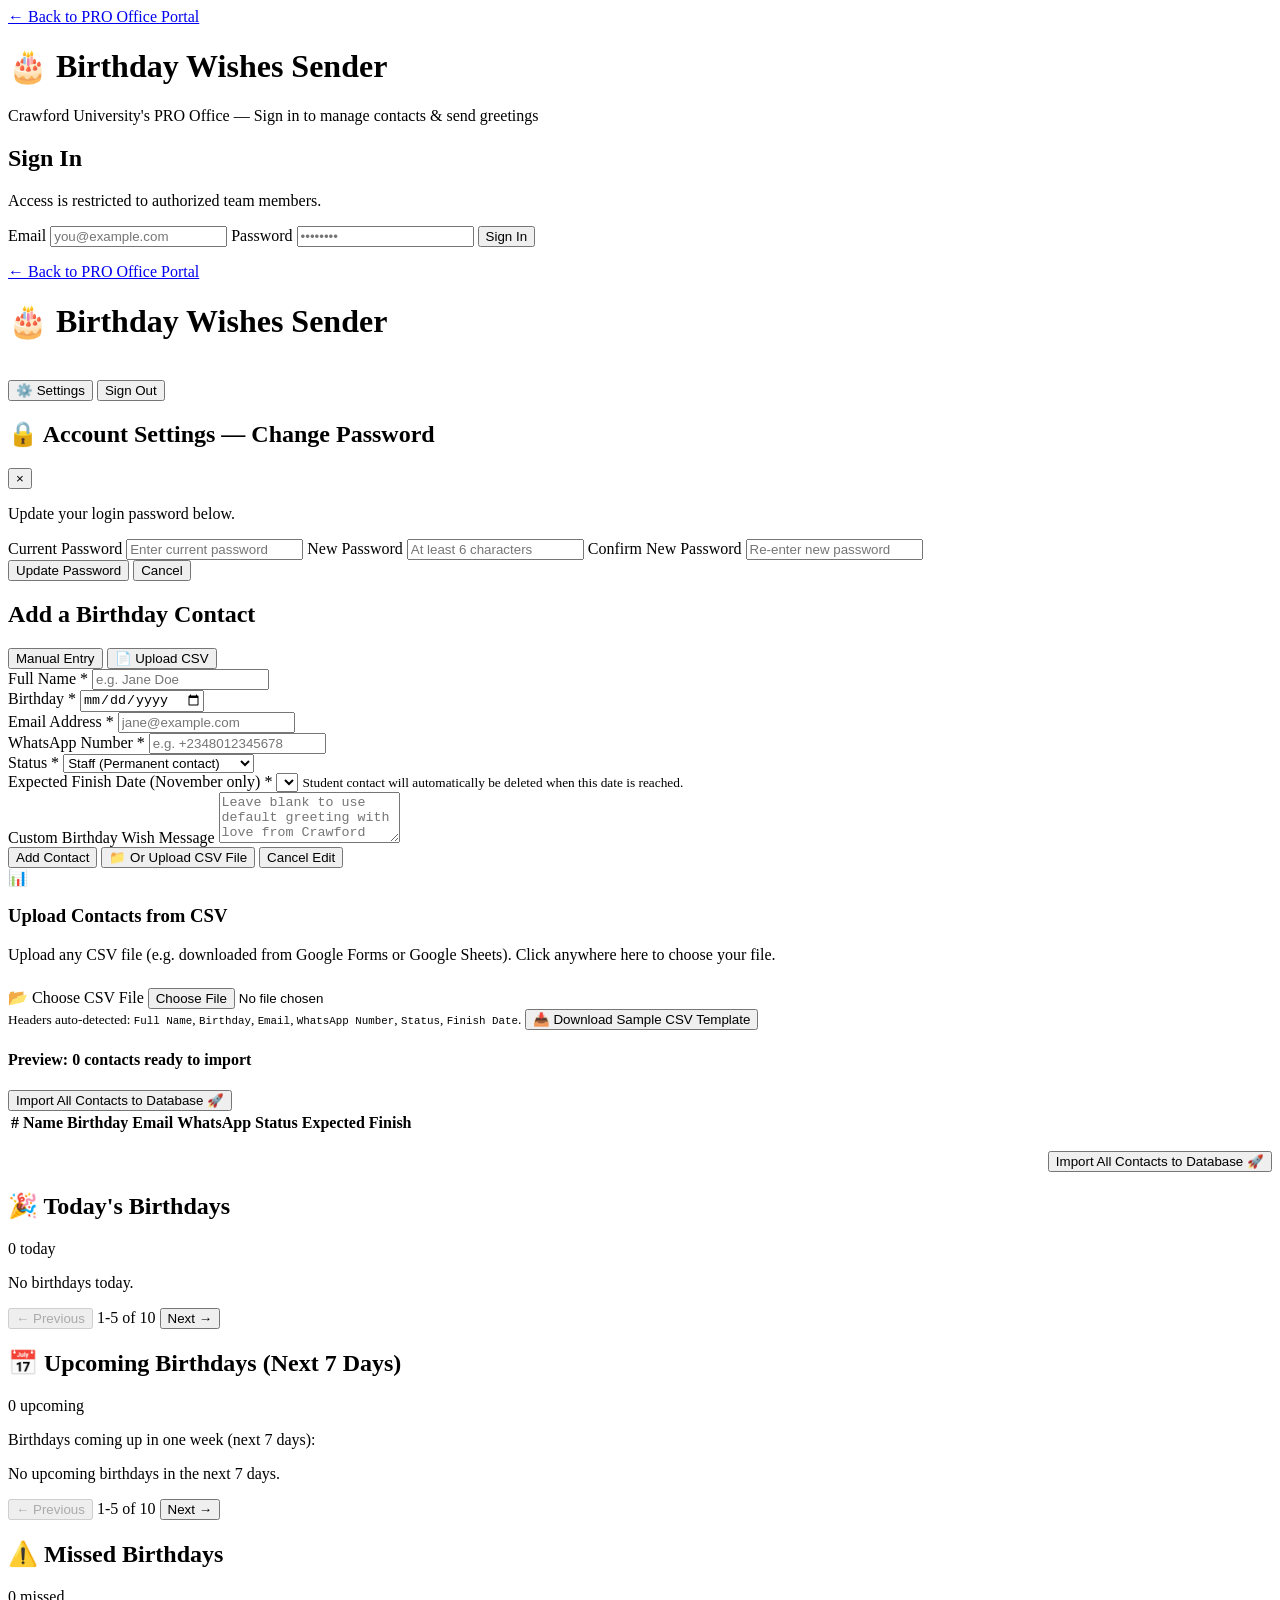
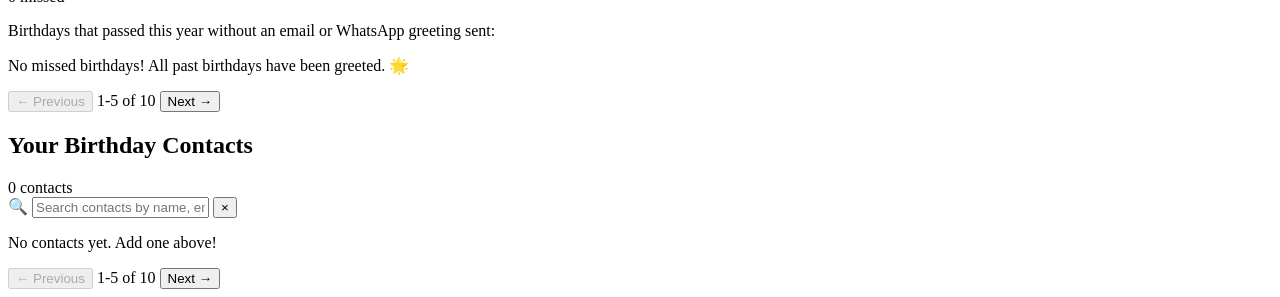
==== public/birthday/index.html @ d238e312 "Isolate user contacts, fix today and upcoming birthdays, create portal home and separate birthday an" ====
<!DOCTYPE html>
<html lang="en">
<head>
  <meta charset="UTF-8" />
  <meta name="viewport" content="width=device-width, initial-scale=1.0" />
  <title>Birthday Wishes Sender — Crawford University's PRO Office</title>
  <link rel="canonical" href="https://crawfordpro.com.ng/birthday" />
  <script>
    (function () {
      const hostname = window.location.hostname;
      if (hostname.endsWith('.web.app') || hostname.endsWith('.firebaseapp.com')) {
        window.location.replace(
          'https://crawfordpro.com.ng' +
          window.location.pathname +
          window.location.search +
          window.location.hash
        );
      }
    })();
  </script>
  <link rel="stylesheet" href="/style.css?v=2.3" />
</head>
<body>

  <!-- ============ AUTH SECTION (SIGN IN ONLY) ============ -->
  <div id="auth-section" class="container">
    <div class="portal-nav-bar">
      <a href="/" class="portal-back-btn">← Back to PRO Office Portal</a>
    </div>

    <h1>🎂 Birthday Wishes Sender</h1>
    <p class="subtitle">Crawford University's PRO Office — Sign in to manage contacts & send greetings</p>

    <div id="login-form" class="card auth-card">
      <h2>Sign In</h2>
      <p class="auth-notice">
        Access is restricted to authorized team members.
      </p>

      <form id="auth-form">
        <label for="email">Email</label>
        <input type="email" id="email" placeholder="you@example.com" required autocomplete="email" />

        <label for="password">Password</label>
        <input type="password" id="password" placeholder="••••••••" required autocomplete="current-password" />

        <button type="submit" id="auth-btn">Sign In</button>
      </form>
      <p id="auth-error" class="error"></p>
    </div>
  </div>

  <!-- ============ APP DASHBOARD ============ -->
  <div id="app-section" class="container hidden">
    <div class="portal-nav-bar">
      <a href="/" class="portal-back-btn">← Back to PRO Office Portal</a>
    </div>

    <header>
      <div>
        <h1>🎂 Birthday Wishes Sender</h1>
        <small class="helper-text" style="color: rgba(255,255,255,0.85); font-size: 0.9rem;">Crawford University's PRO Office</small>
      </div>
      <div class="header-right">
        <span id="user-email"></span>
        <button id="toggle-settings-btn" class="btn-secondary" title="Account Settings">⚙️ Settings</button>
        <button id="sign-out-btn" class="btn-secondary">Sign Out</button>
      </div>
    </header>

    <!-- ============ ACCOUNT SETTINGS CARD (TOGGLEABLE) ============ -->
    <div id="settings-card" class="card hidden">
      <div class="card-header-row">
        <h2>🔒 Account Settings — Change Password</h2>
        <button type="button" id="close-settings-btn" class="btn-close" aria-label="Close settings">&times;</button>
      </div>
      <p class="card-description">Update your login password below.</p>
      
      <form id="change-password-form">
        <label for="current-password">Current Password</label>
        <input type="password" id="current-password" placeholder="Enter current password" required autocomplete="current-password" />

        <label for="new-password">New Password</label>
        <input type="password" id="new-password" placeholder="At least 6 characters" minlength="6" required autocomplete="new-password" />

        <label for="confirm-password">Confirm New Password</label>
        <input type="password" id="confirm-password" placeholder="Re-enter new password" minlength="6" required autocomplete="new-password" />

        <div class="form-actions">
          <button type="submit" id="update-password-btn">Update Password</button>
          <button type="button" id="cancel-password-btn" class="btn-secondary">Cancel</button>
        </div>
      </form>
      <p id="password-feedback" class="feedback-msg"></p>
    </div>

    <!-- ============ ADD / EDIT CONTACT FORM ============ -->
    <div class="card">
      <div class="card-header-row">
        <h2 id="form-title">Add a Birthday Contact</h2>
        <div class="tab-toggle-group">
          <button type="button" id="tab-single-btn" class="btn-tab active">Manual Entry</button>
          <button type="button" id="tab-csv-btn" class="btn-tab">📄 Upload CSV</button>
        </div>
      </div>

      <!-- Single Contact Form Panel -->
      <div id="single-contact-panel">
        <form id="contact-form">
          <input type="hidden" id="edit-id" value="" />

          <div class="form-row">
            <div class="form-group flex-1">
              <label for="contact-name">Full Name *</label>
              <input type="text" id="contact-name" placeholder="e.g. Jane Doe" required />
            </div>
            <div class="form-group flex-1">
              <label for="contact-birthday">Birthday *</label>
              <input type="date" id="contact-birthday" required />
            </div>
          </div>

          <div class="form-row">
            <div class="form-group flex-1">
              <label for="contact-email">Email Address *</label>
              <input type="email" id="contact-email" placeholder="jane@example.com" required />
            </div>
            <div class="form-group flex-1">
              <label for="contact-whatsapp">WhatsApp Number *</label>
              <input type="tel" id="contact-whatsapp" placeholder="e.g. +2348012345678" required />
            </div>
          </div>

          <div class="form-row">
            <div class="form-group flex-1">
              <label for="contact-status">Status *</label>
              <select id="contact-status" required>
                <option value="staff">Staff (Permanent contact)</option>
                <option value="student">Student (Temporary contact)</option>
              </select>
            </div>

            <!-- Expected Finish Date (shown only when Student is selected) -->
            <div class="form-group flex-1 hidden" id="student-finish-group">
              <label for="expected-finish-date">Expected Finish Date (November only) *</label>
              <select id="expected-finish-date">
                <!-- Dynamically populated in app.js -->
              </select>
              <small class="helper-text">Student contact will automatically be deleted when this date is reached.</small>
            </div>
          </div>

          <label for="wish-message">Custom Birthday Wish Message</label>
          <textarea id="wish-message" rows="3" placeholder="Leave blank to use default greeting with love from Crawford University's PRO Office..."></textarea>

          <div class="form-actions">
            <button type="submit" id="save-btn">Add Contact</button>
            <button type="button" id="switch-to-csv-btn" class="btn-secondary">📁 Or Upload CSV File</button>
            <button type="button" id="cancel-edit-btn" class="btn-secondary hidden">Cancel Edit</button>
          </div>
        </form>
      </div>

      <!-- CSV File Upload Panel -->
      <div id="csv-import-panel" class="hidden">
        <label for="csv-file-input" class="csv-upload-box" id="csv-drop-zone">
          <div class="csv-icon">📊</div>
          <h3>Upload Contacts from CSV</h3>
          <p class="card-description">
            Upload any CSV file (e.g. downloaded from Google Forms or Google Sheets). Click anywhere here to choose your file.
          </p>
          <span class="btn-primary" id="browse-csv-btn" style="display:inline-block; margin-top: 0.5rem; pointer-events: none;">📂 Choose CSV File</span>
          <input type="file" id="csv-file-input" accept=".csv,text/csv,text/plain" class="visually-hidden-input" />
          <span id="csv-filename" class="csv-filename-text"></span>
        </label>
        <div id="csv-status-msg" class="csv-status-msg"></div>

        <div class="csv-template-row">
          <small class="helper-text">
            Headers auto-detected: <code>Full Name</code>, <code>Birthday</code>, <code>Email</code>, <code>WhatsApp Number</code>, <code>Status</code>, <code>Finish Date</code>.
          </small>
          <button type="button" id="download-template-btn" class="btn-link">📥 Download Sample CSV Template</button>
        </div>

        <!-- CSV Preview & Import Button -->
        <div id="csv-preview-container" class="hidden">
          <div class="card-header-row preview-header">
            <h4>Preview: <span id="csv-preview-count">0</span> contacts ready to import</h4>
            <button type="button" id="import-contacts-btn" class="btn-send">Import All Contacts to Database 🚀</button>
          </div>
          <div class="table-responsive">
            <table class="preview-table">
              <thead>
                <tr>
                  <th>#</th>
                  <th>Name</th>
                  <th>Birthday</th>
                  <th>Email</th>
                  <th>WhatsApp</th>
                  <th>Status</th>
                  <th>Expected Finish</th>
                </tr>
              </thead>
              <tbody id="csv-preview-tbody">
              </tbody>
            </table>
          </div>
          <div class="csv-bottom-actions" style="margin-top: 1rem; text-align: right;">
            <button type="button" id="import-contacts-bottom-btn" class="btn-send">Import All Contacts to Database 🚀</button>
          </div>
        </div>
      </div>
    </div>

    <!-- ============ TODAY'S BIRTHDAYS CARD ============ -->
    <div class="card highlight-card">
      <div class="card-header-row">
        <h2>🎉 Today's Birthdays</h2>
        <span id="todays-count" class="badge badge-today">0 today</span>
      </div>
      <div id="todays-birthdays">
        <p class="placeholder">No birthdays today.</p>
      </div>
      <div id="todays-pagination" class="pagination-bar hidden">
        <button type="button" id="todays-prev-btn" class="btn-pagination" disabled aria-label="Previous 5">&larr; Previous</button>
        <span id="todays-page-info" class="pagination-info">1-5 of 10</span>
        <button type="button" id="todays-next-btn" class="btn-pagination" aria-label="Next 5">Next &rarr;</button>
      </div>
    </div>

    <!-- ============ UPCOMING BIRTHDAYS CARD (NEXT 7 DAYS) ============ -->
    <div class="card upcoming-card">
      <div class="card-header-row">
        <h2>📅 Upcoming Birthdays (Next 7 Days)</h2>
        <span id="upcoming-count" class="badge badge-upcoming">0 upcoming</span>
      </div>
      <p class="card-description">Birthdays coming up in one week (next 7 days):</p>
      <div id="upcoming-birthdays">
        <p class="placeholder">No upcoming birthdays in the next 7 days.</p>
      </div>
      <div id="upcoming-pagination" class="pagination-bar hidden">
        <button type="button" id="upcoming-prev-btn" class="btn-pagination" disabled aria-label="Previous 5">&larr; Previous</button>
        <span id="upcoming-page-info" class="pagination-info">1-5 of 10</span>
        <button type="button" id="upcoming-next-btn" class="btn-pagination" aria-label="Next 5">Next &rarr;</button>
      </div>
    </div>

    <!-- ============ MISSED BIRTHDAYS CARD ============ -->
    <div class="card missed-card">
      <div class="card-header-row">
        <h2>⚠️ Missed Birthdays</h2>
        <span id="missed-count" class="badge badge-missed">0 missed</span>
      </div>
      <p class="card-description">Birthdays that passed this year without an email or WhatsApp greeting sent:</p>
      <div id="missed-birthdays">
        <p class="placeholder">No missed birthdays! All past birthdays have been greeted. 🌟</p>
      </div>
      <div id="missed-pagination" class="pagination-bar hidden">
        <button type="button" id="missed-prev-btn" class="btn-pagination" disabled aria-label="Previous 5">&larr; Previous</button>
        <span id="missed-page-info" class="pagination-info">1-5 of 10</span>
        <button type="button" id="missed-next-btn" class="btn-pagination" aria-label="Next 5">Next &rarr;</button>
      </div>
    </div>

    <!-- ============ ALL CONTACTS LIST ============ -->
    <div class="card">
      <div class="card-header-row">
        <h2>Your Birthday Contacts</h2>
        <span id="contacts-count" class="badge">0 contacts</span>
      </div>

      <!-- Search & Filter Bar -->
      <div class="search-bar-container">
        <span class="search-icon">🔍</span>
        <input type="text" id="contact-search" placeholder="Search contacts by name, email, phone, status..." autocomplete="off" />
        <button type="button" id="clear-search-btn" class="btn-clear hidden" title="Clear search">&times;</button>
      </div>

      <div id="contacts-list">
        <p class="placeholder">No contacts yet. Add one above!</p>
      </div>
      <div id="contacts-pagination" class="pagination-bar hidden">
        <button type="button" id="contacts-prev-btn" class="btn-pagination" disabled aria-label="Previous 5">&larr; Previous</button>
        <span id="contacts-page-info" class="pagination-info">1-5 of 10</span>
        <button type="button" id="contacts-next-btn" class="btn-pagination" aria-label="Next 5">Next &rarr;</button>
      </div>
    </div>
  </div>

  <!-- Firebase Modular Scripts -->
  <script type="module" src="/firebase-config.js"></script>
  <script type="module" src="/auth.js?v=2.3"></script>
  <script type="module" src="/app.js?v=2.3"></script>
</body>
</html>
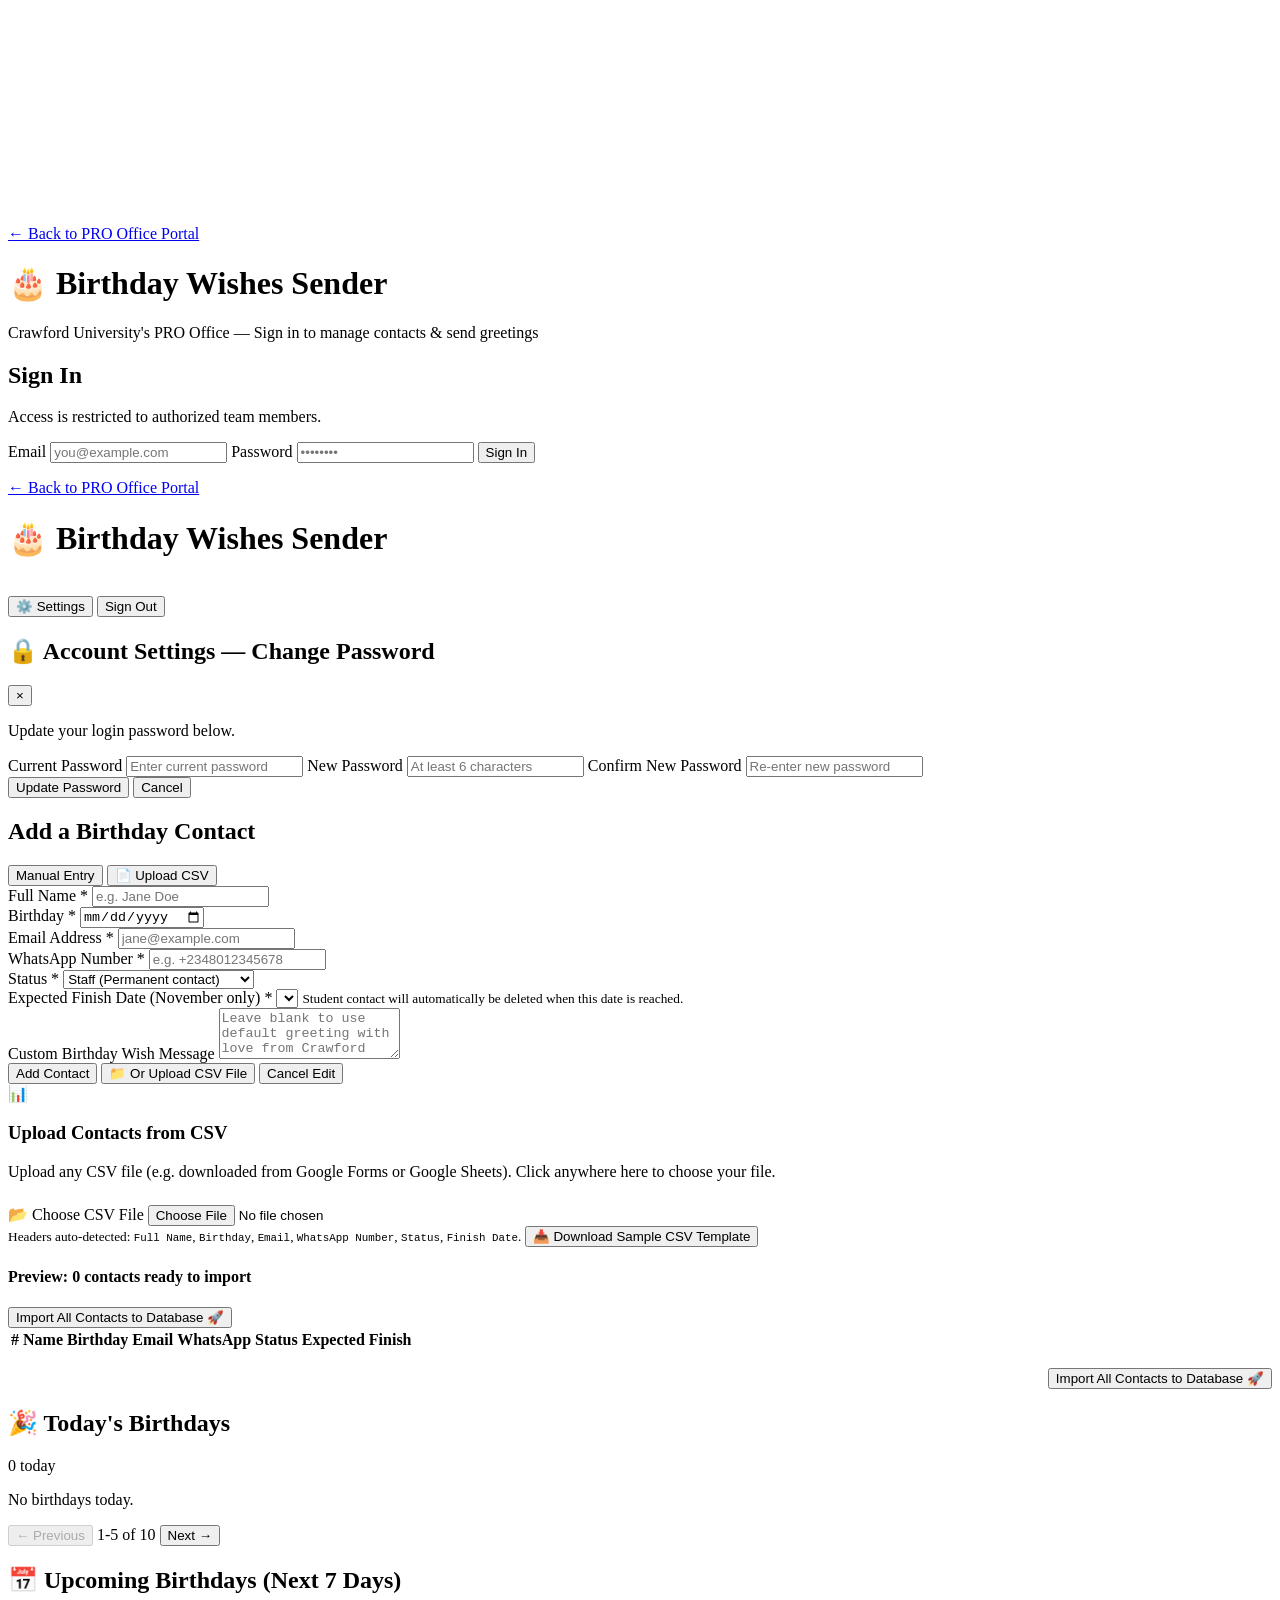
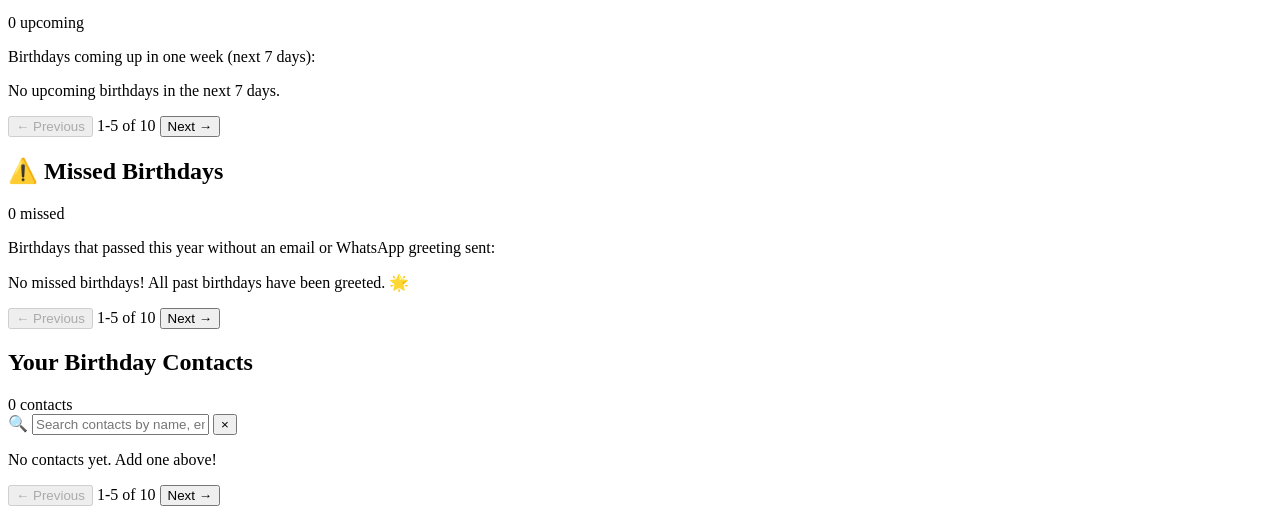
==== commit 22d3f2b3: "Prevent login flash on birthday page reload and count missed birthdays only from contact creation da" ====
--- a/public/birthday/index.html
+++ b/public/birthday/index.html
@@ -17,13 +17,25 @@
         );
       }
     })();
+    // Prevent flash of login form when already authenticated
+    try {
+      if (localStorage.getItem("crupro_session") === "true") {
+        document.documentElement.classList.add("has-session");
+      }
+    } catch (_) {}
   </script>
-  <link rel="stylesheet" href="/style.css?v=2.3" />
+  <link rel="stylesheet" href="/style.css?v=2.4" />
 </head>
 <body>
 
+  <!-- ============ INITIAL AUTH LOADING STATE ============ -->
+  <div id="auth-loading" class="container" style="text-align: center; padding: 5rem 1rem; color: #ffffff;">
+    <div class="auth-loading-spinner"></div>
+    <p style="margin-top: 1.25rem; font-weight: 500; font-size: 1.05rem;">Loading Birthday Wishes Sender...</p>
+  </div>
+
   <!-- ============ AUTH SECTION (SIGN IN ONLY) ============ -->
-  <div id="auth-section" class="container">
+  <div id="auth-section" class="container hidden">
     <div class="portal-nav-bar">
       <a href="/" class="portal-back-btn">← Back to PRO Office Portal</a>
     </div>
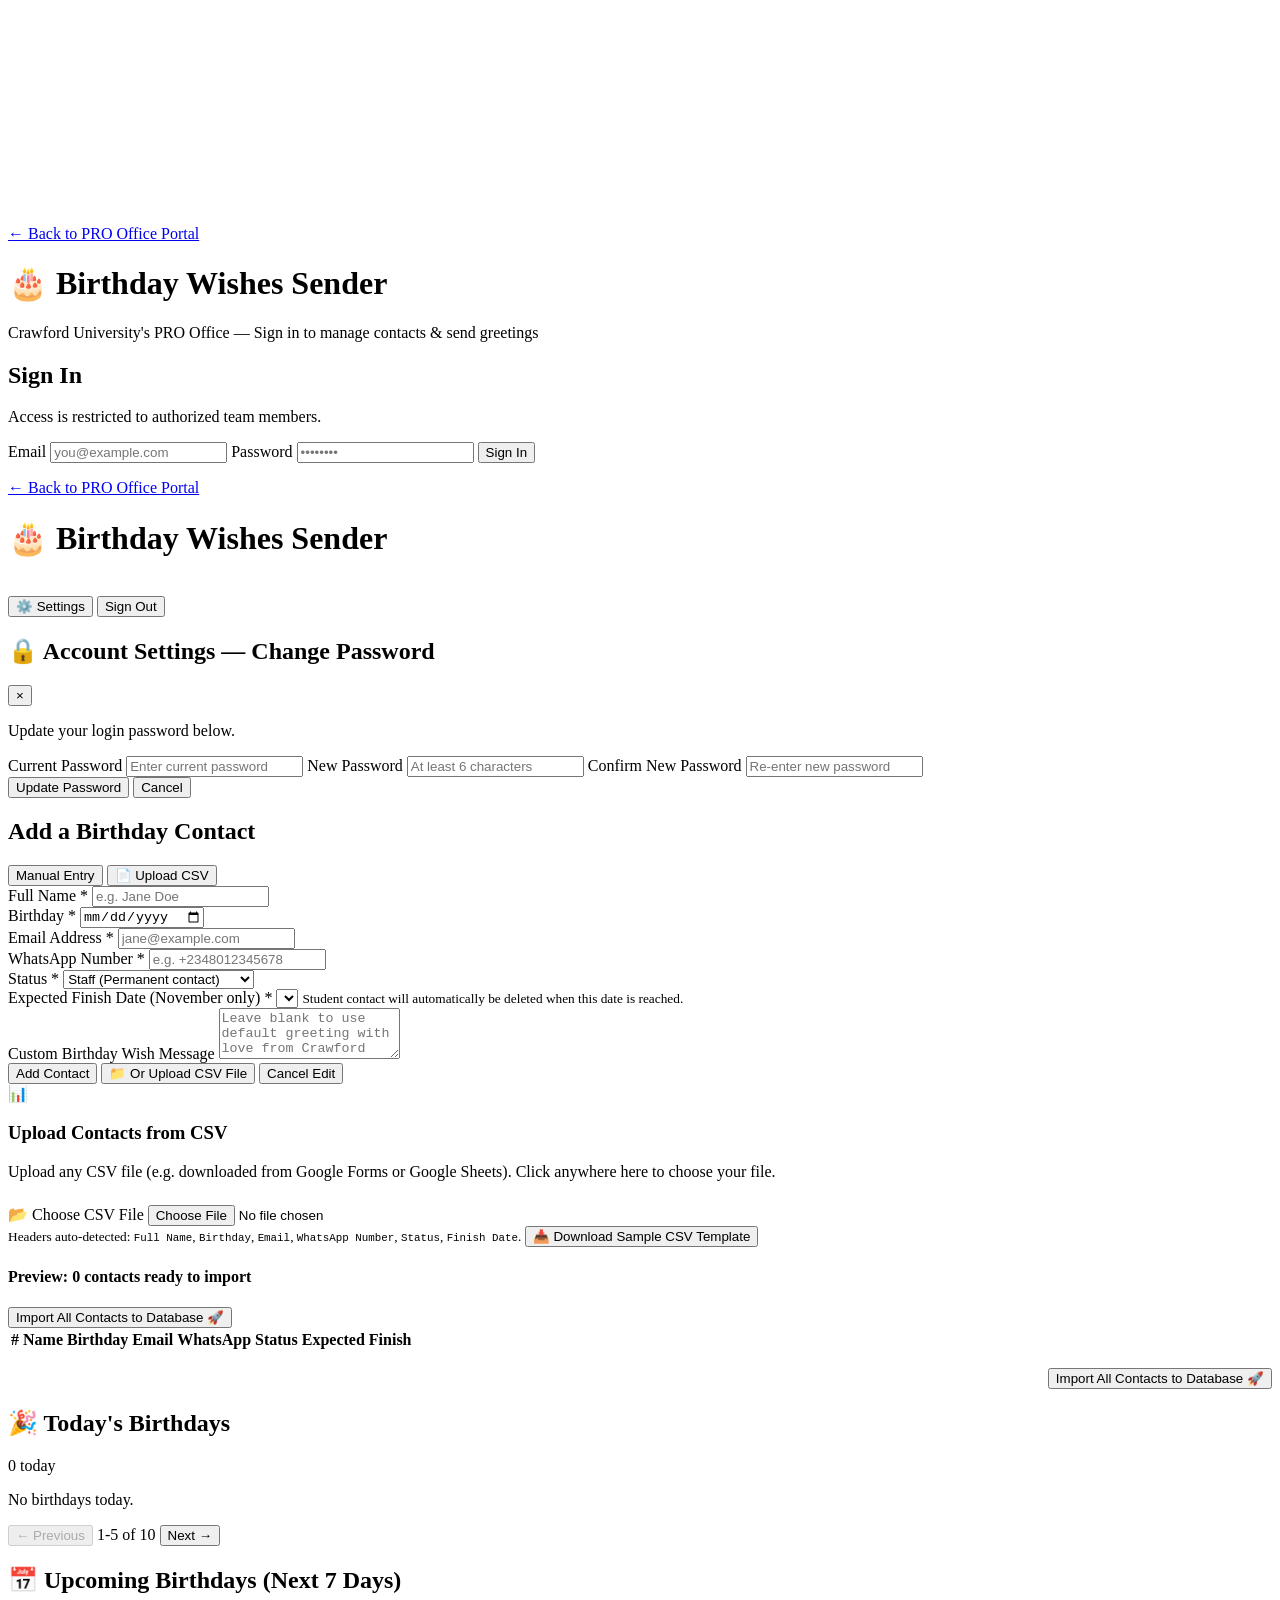
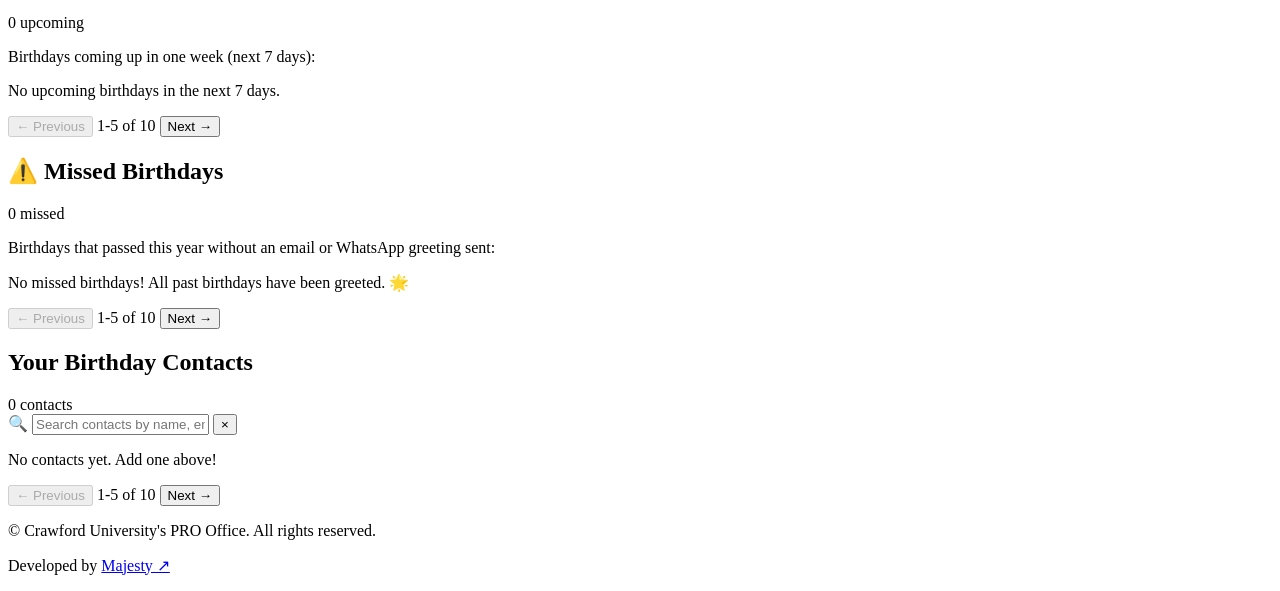
==== commit 2cac9d0b: "Ensure consistent footer across all pages (home, birthday, and idcard)" ====
--- a/public/birthday/index.html
+++ b/public/birthday/index.html
@@ -299,6 +299,11 @@
     </div>
   </div>
 
+  <footer class="portal-footer">
+    <p>&copy; Crawford University's PRO Office. All rights reserved.</p>
+    <p class="portal-dev-credit">Developed by <a href="https://majolat2000.vercel.app" target="_blank" rel="noopener noreferrer">Majesty ↗</a></p>
+  </footer>
+
   <!-- Firebase Modular Scripts -->
   <script type="module" src="/firebase-config.js"></script>
   <script type="module" src="/auth.js?v=2.3"></script>
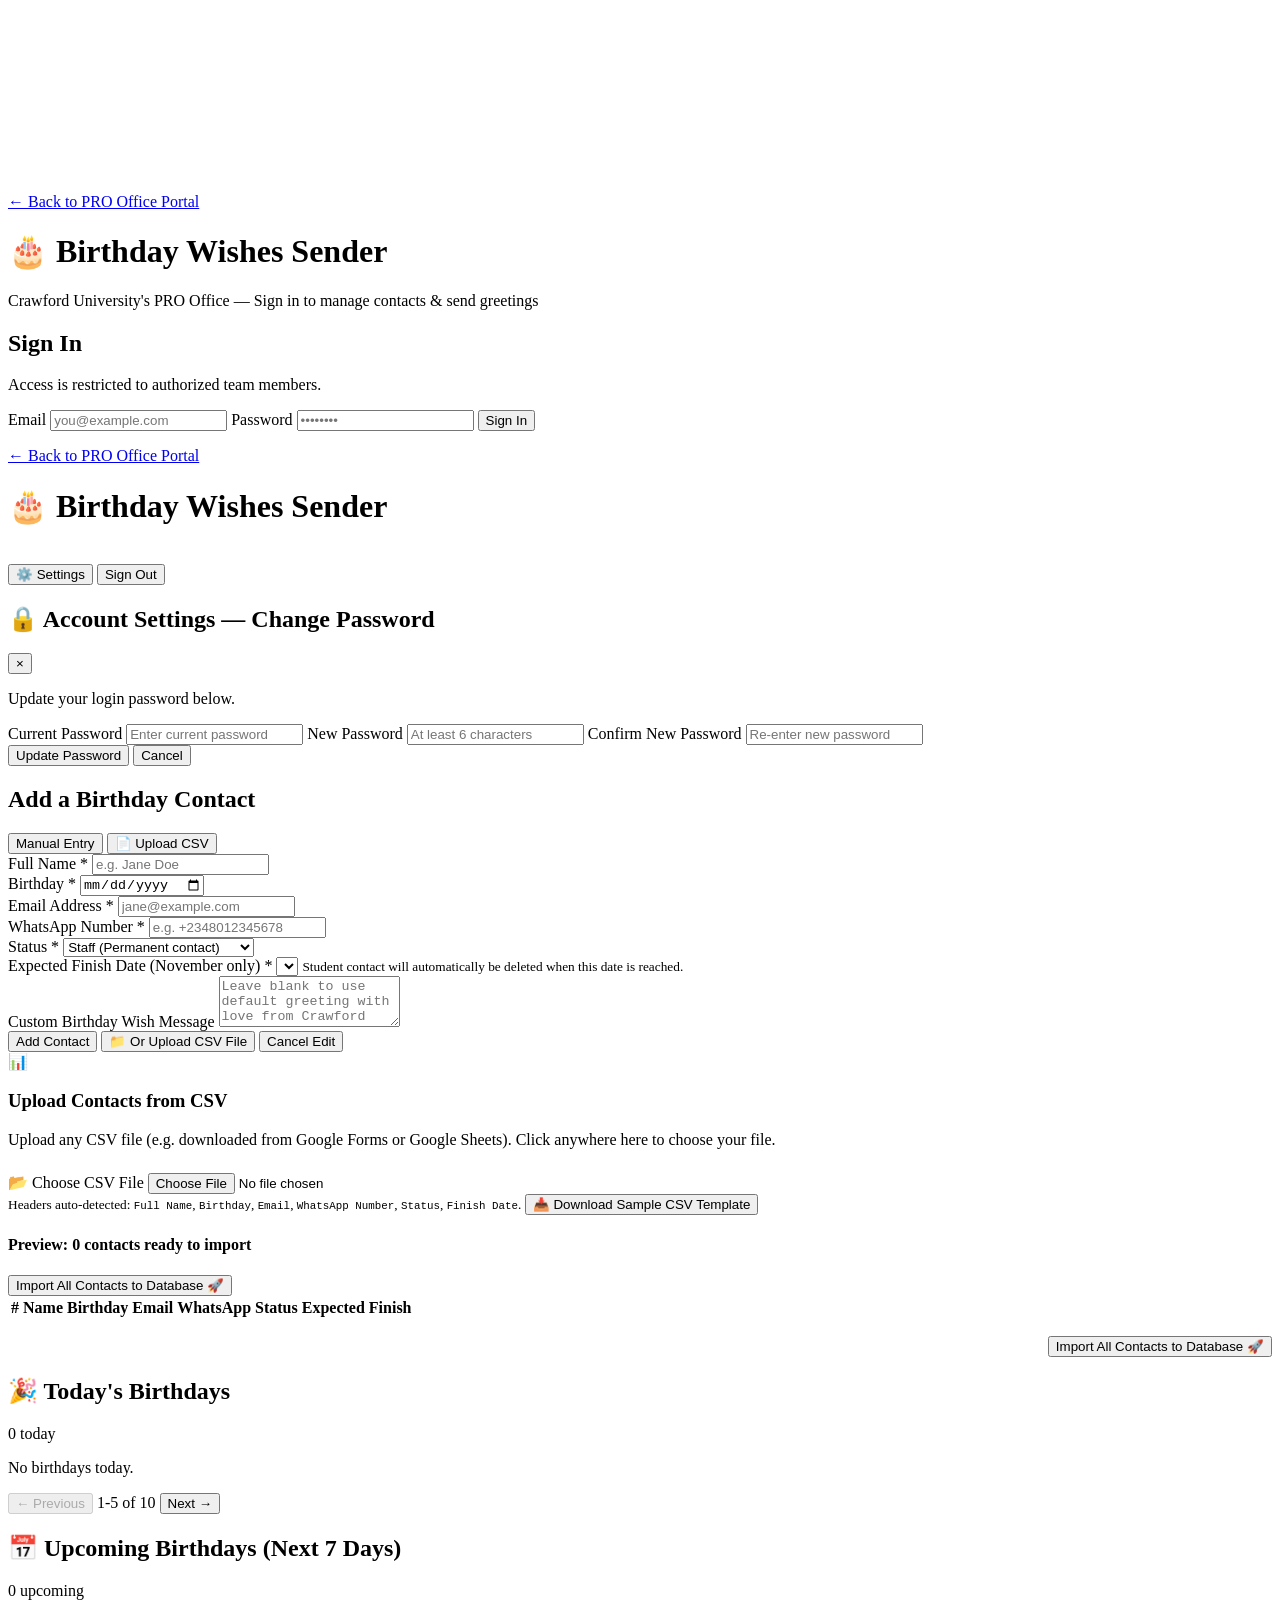
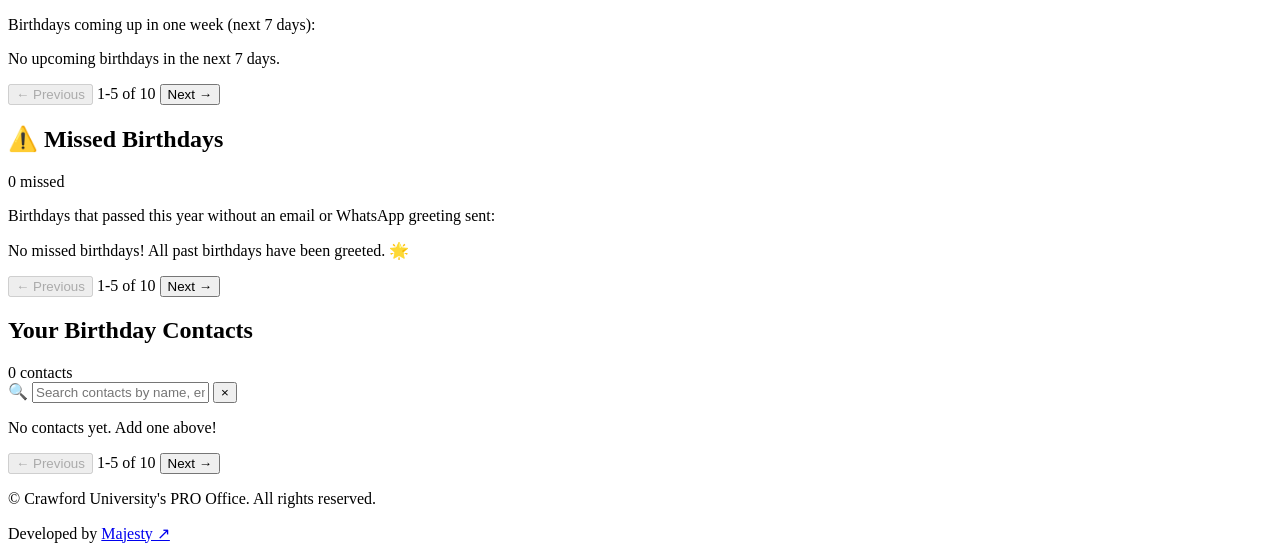
==== commit 3e9532ae: "Fix auth-loading dismissal on birthday page with element removal, cache bust v2.5 and failsafe timeo" ====
--- a/public/birthday/index.html
+++ b/public/birthday/index.html
@@ -24,15 +24,21 @@
       }
     } catch (_) {}
   </script>
-  <link rel="stylesheet" href="/style.css?v=2.4" />
+  <link rel="stylesheet" href="/style.css?v=2.5" />
 </head>
 <body>
 
   <!-- ============ INITIAL AUTH LOADING STATE ============ -->
-  <div id="auth-loading" class="container" style="text-align: center; padding: 5rem 1rem; color: #ffffff;">
+  <div id="auth-loading" class="container" style="text-align: center; padding: 4rem 1rem; color: #ffffff;">
     <div class="auth-loading-spinner"></div>
     <p style="margin-top: 1.25rem; font-weight: 500; font-size: 1.05rem;">Loading Birthday Wishes Sender...</p>
   </div>
+  <script>
+    setTimeout(function() {
+      var l = document.getElementById("auth-loading");
+      if (l) { l.style.display = "none"; l.remove(); }
+    }, 2000);
+  </script>
 
   <!-- ============ AUTH SECTION (SIGN IN ONLY) ============ -->
   <div id="auth-section" class="container hidden">
@@ -306,7 +312,7 @@
 
   <!-- Firebase Modular Scripts -->
   <script type="module" src="/firebase-config.js"></script>
-  <script type="module" src="/auth.js?v=2.3"></script>
-  <script type="module" src="/app.js?v=2.3"></script>
+  <script type="module" src="/auth.js?v=2.5"></script>
+  <script type="module" src="/app.js?v=2.5"></script>
 </body>
 </html>
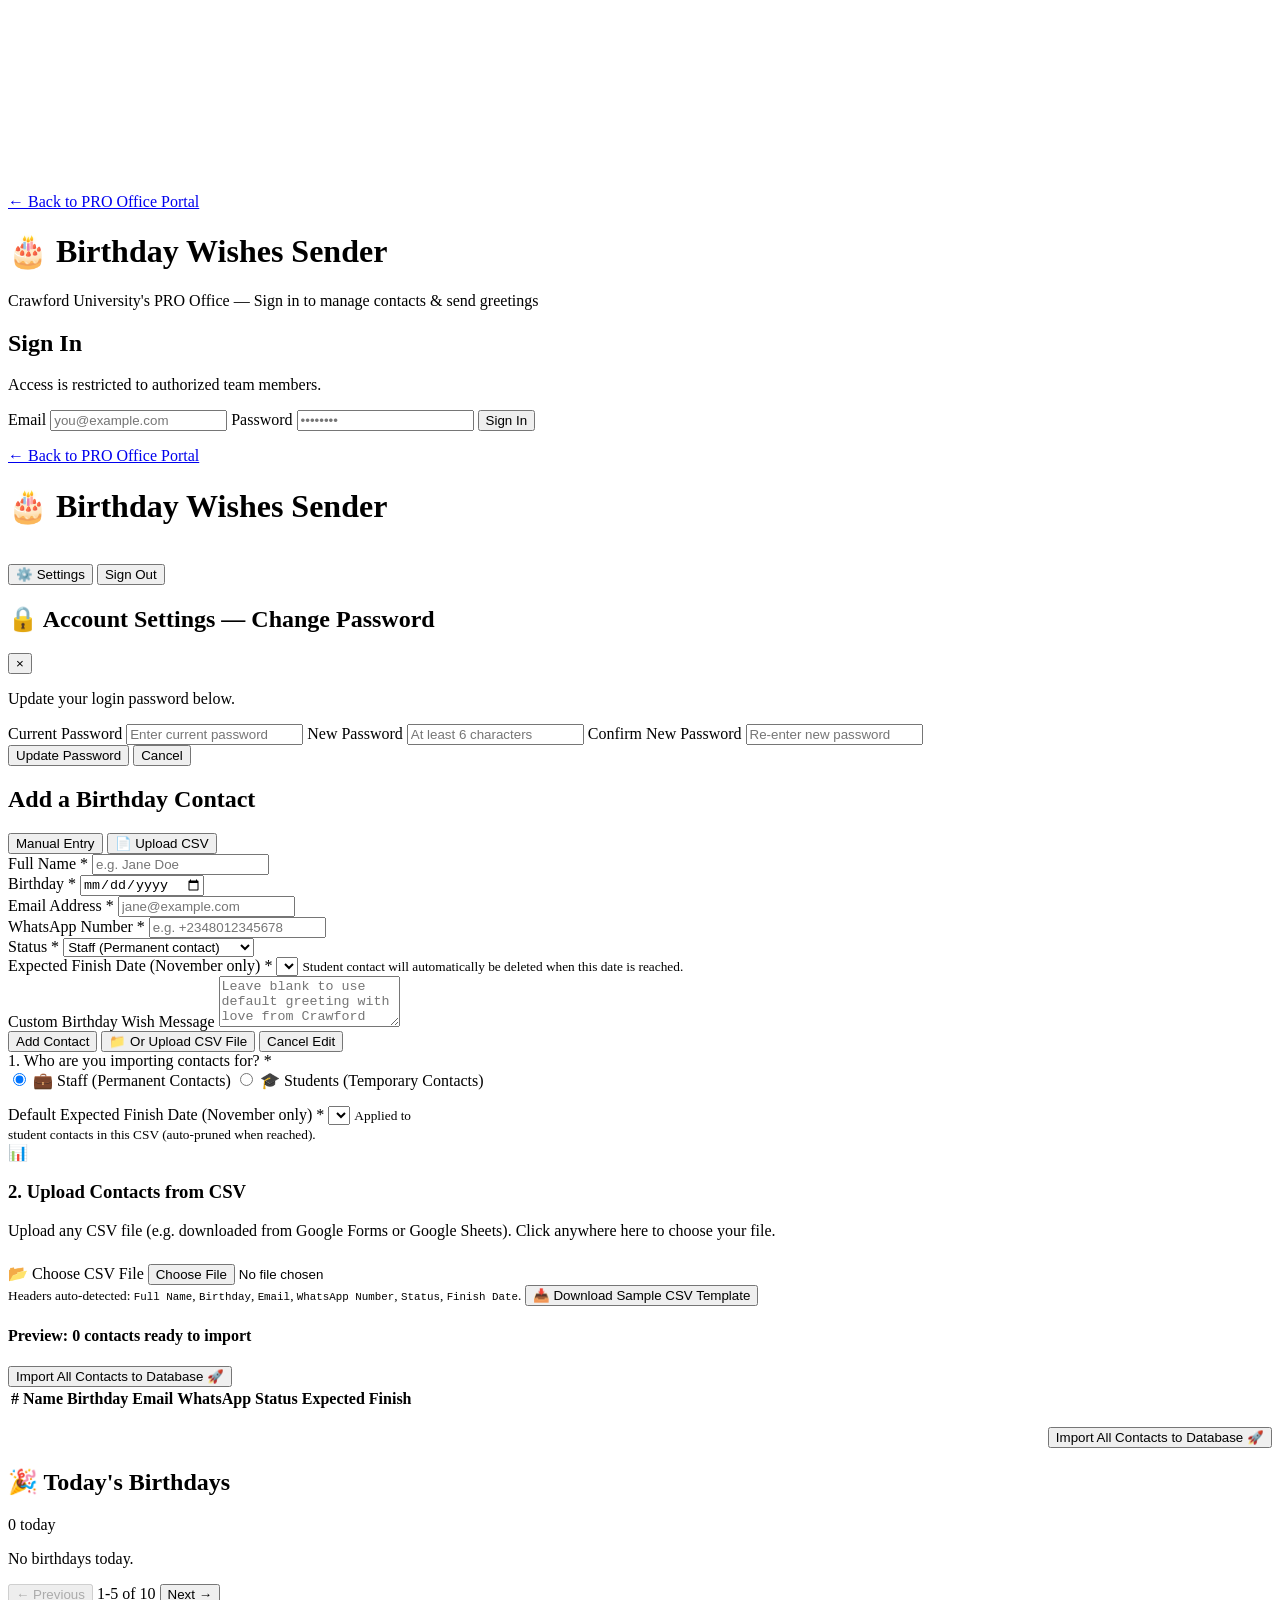
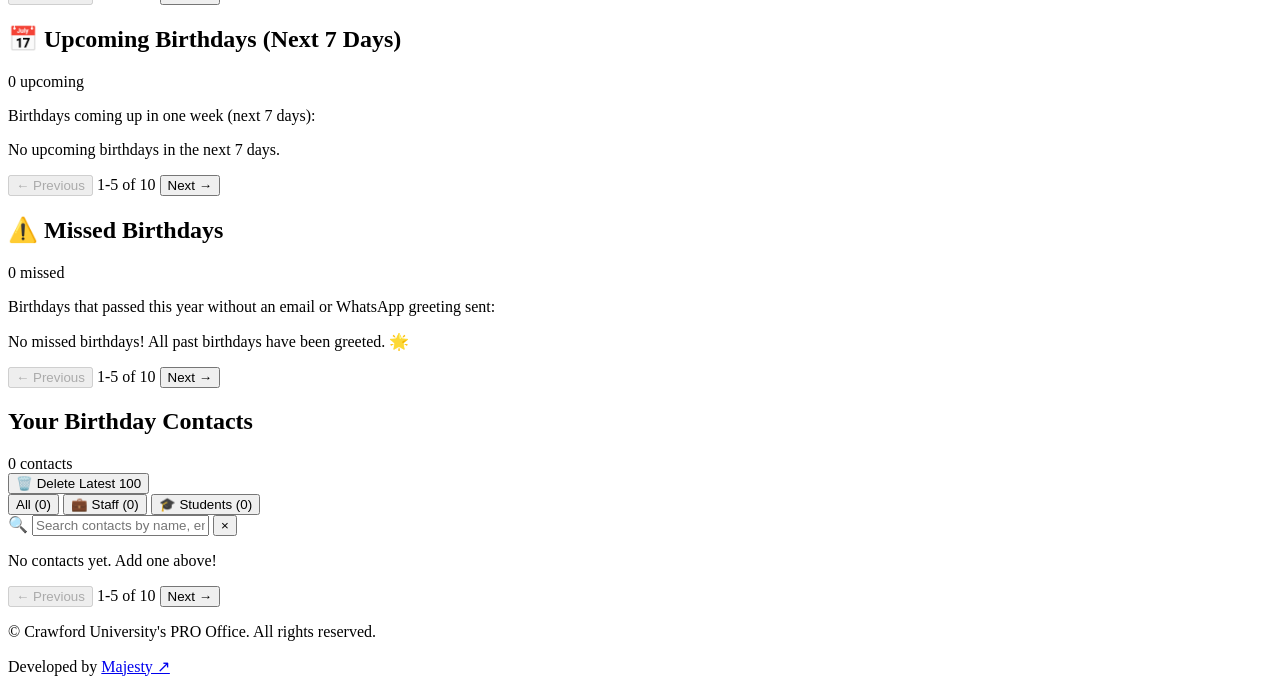
==== commit 595e913b: "Add CSV Staff/Student selector, Staff/Student filter tabs, and Delete Latest 100 contacts feature" ====
--- a/public/birthday/index.html
+++ b/public/birthday/index.html
@@ -24,7 +24,7 @@
       }
     } catch (_) {}
   </script>
-  <link rel="stylesheet" href="/style.css?v=2.5" />
+  <link rel="stylesheet" href="/style.css?v=2.6" />
 </head>
 <body>
 
@@ -181,9 +181,32 @@
 
       <!-- CSV File Upload Panel -->
       <div id="csv-import-panel" class="hidden">
+        <!-- Step 1: Select Staff or Students -->
+        <div class="csv-status-select-card">
+          <label class="field-title">1. Who are you importing contacts for? *</label>
+          <div class="csv-radio-group">
+            <label class="csv-radio-option selected" id="label-csv-type-staff">
+              <input type="radio" name="csv-target-type" id="csv-type-staff" value="staff" checked />
+              💼 Staff (Permanent Contacts)
+            </label>
+            <label class="csv-radio-option" id="label-csv-type-student">
+              <input type="radio" name="csv-target-type" id="csv-type-student" value="student" />
+              🎓 Students (Temporary Contacts)
+            </label>
+          </div>
+
+          <div id="csv-student-finish-group" class="form-group hidden" style="margin-top: 1rem; max-width: 440px;">
+            <label for="csv-expected-finish-date">Default Expected Finish Date (November only) *</label>
+            <select id="csv-expected-finish-date">
+              <!-- Dynamically populated in app.js -->
+            </select>
+            <small class="helper-text">Applied to student contacts in this CSV (auto-pruned when reached).</small>
+          </div>
+        </div>
+
         <label for="csv-file-input" class="csv-upload-box" id="csv-drop-zone">
           <div class="csv-icon">📊</div>
-          <h3>Upload Contacts from CSV</h3>
+          <h3>2. Upload Contacts from CSV</h3>
           <p class="card-description">
             Upload any CSV file (e.g. downloaded from Google Forms or Google Sheets). Click anywhere here to choose your file.
           </p>
@@ -283,8 +306,28 @@
     <!-- ============ ALL CONTACTS LIST ============ -->
     <div class="card">
       <div class="card-header-row">
-        <h2>Your Birthday Contacts</h2>
-        <span id="contacts-count" class="badge">0 contacts</span>
+        <div>
+          <h2>Your Birthday Contacts</h2>
+          <span id="contacts-count" class="badge">0 contacts</span>
+        </div>
+        <button type="button" id="delete-latest-100-btn" class="btn-danger-outline" title="Delete up to 100 most recently added contacts">
+          🗑️ Delete Latest 100
+        </button>
+      </div>
+
+      <!-- Filter Tabs: All, Staff, Students -->
+      <div class="contacts-toolbar">
+        <div class="contacts-filter-tabs">
+          <button type="button" class="btn-filter-tab active" data-status-filter="all" id="filter-all-btn">
+            All (<span id="filter-all-count">0</span>)
+          </button>
+          <button type="button" class="btn-filter-tab" data-status-filter="staff" id="filter-staff-btn">
+            💼 Staff (<span id="filter-staff-count">0</span>)
+          </button>
+          <button type="button" class="btn-filter-tab" data-status-filter="student" id="filter-student-btn">
+            🎓 Students (<span id="filter-student-count">0</span>)
+          </button>
+        </div>
       </div>
 
       <!-- Search & Filter Bar -->
@@ -312,7 +355,7 @@
 
   <!-- Firebase Modular Scripts -->
   <script type="module" src="/firebase-config.js"></script>
-  <script type="module" src="/auth.js?v=2.5"></script>
-  <script type="module" src="/app.js?v=2.5"></script>
+  <script type="module" src="/auth.js?v=2.6"></script>
+  <script type="module" src="/app.js?v=2.6"></script>
 </body>
 </html>
